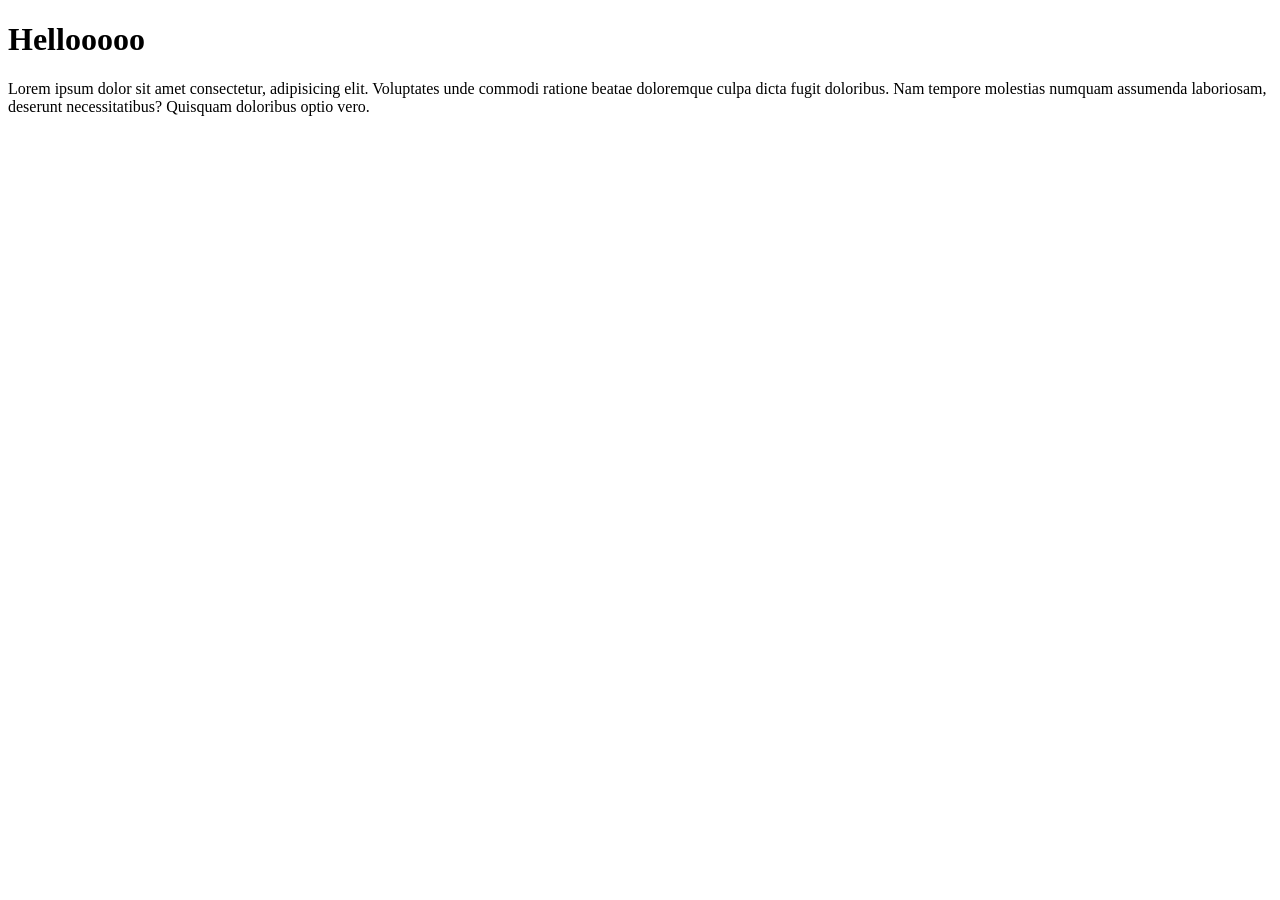
==== index.html @ 4b292b75 "first commit" ====
<!DOCTYPE html>
<html lang="en">
<head>
    <meta charset="UTF-8">
    <meta name="viewport" content="width=device-width, initial-scale=1.0">
    <title>Document</title>
</head>
<body>
    <h1>Hellooooo</h1>
    <p>Lorem ipsum dolor sit amet consectetur, adipisicing elit. Voluptates unde commodi ratione beatae doloremque culpa dicta fugit doloribus. Nam tempore molestias numquam assumenda laboriosam, deserunt necessitatibus? Quisquam doloribus optio vero.</p>
    
</body>
</html>
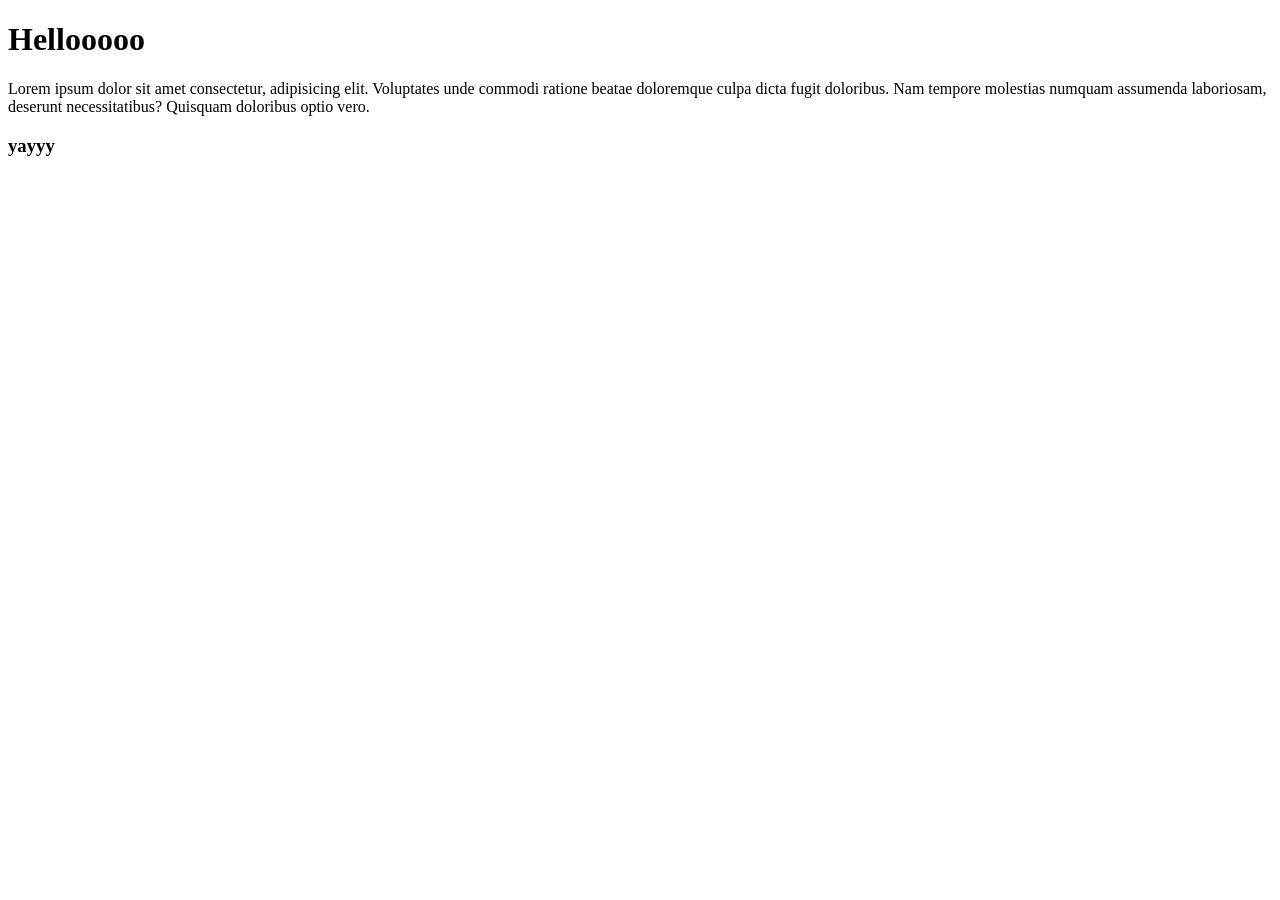
==== commit 6f506590: "update" ====
--- a/index.html
+++ b/index.html
@@ -8,6 +8,9 @@
 <body>
     <h1>Hellooooo</h1>
     <p>Lorem ipsum dolor sit amet consectetur, adipisicing elit. Voluptates unde commodi ratione beatae doloremque culpa dicta fugit doloribus. Nam tempore molestias numquam assumenda laboriosam, deserunt necessitatibus? Quisquam doloribus optio vero.</p>
-    
+    <h3>yayyy</h3>
+
+
+    <script src="./script.js"></script>
 </body>
 </html>
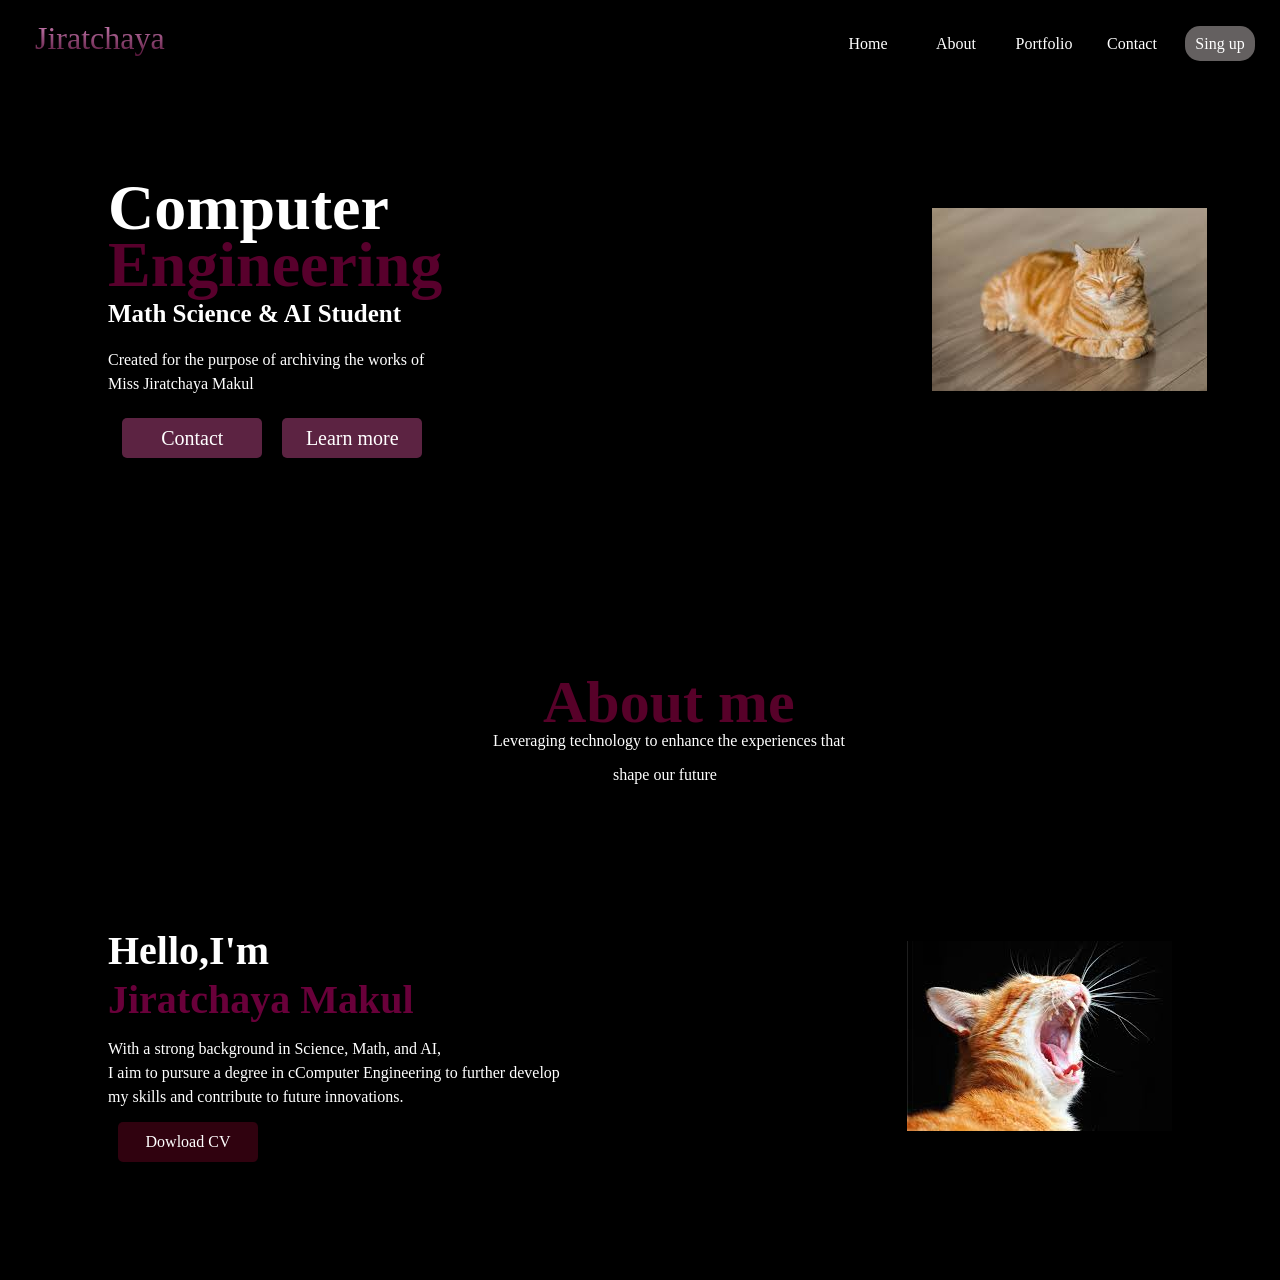
==== commit f09ea24d: "jiratchaya93" ====
--- a/index.html
+++ b/index.html
@@ -1,16 +1,104 @@
 <!DOCTYPE html>
 <html lang="en">
+
 <head>
     <meta charset="UTF-8">
     <meta name="viewport" content="width=device-width, initial-scale=1.0">
     <title>Document</title>
+    <link rel="stylesheet" href="style.css">
 </head>
+
 <body>
-    <h1>Hellooooo</h1>
-    <p>Lorem ipsum dolor sit amet consectetur, adipisicing elit. Voluptates unde commodi ratione beatae doloremque culpa dicta fugit doloribus. Nam tempore molestias numquam assumenda laboriosam, deserunt necessitatibus? Quisquam doloribus optio vero.</p>
-    <h3>yayyy</h3>
+
+    <!--Navbar Section-->
+    <div class="navbar">
+        <div class="navbar-main">
+            <div class="navbar-container">
+                <a href="#home" class="navbar-logo">Jiratchaya</a>
+            </div>
+            <ul class="navbar-menu">
+                <li class="navbar-item">
+                    <a href="#home" class="navbar-links">Home</a>
+                </li>
+                <li class="navbar-item">
+                    <a href="#about" class="navbar-links">About</a>
+
+                </li>
+                <li class="navbar-item">
+                    <a href="#port" class="navbar-links">Portfolio</a>
+
+                </li>
+                <li class="navbar-item">
+                    <a href="#contact" class="navbar-links">Contact</a>
+
+                </li>
+                <li class="navbar-btn">
+                    <a href="#" class="button">Sing up</a>
+
+                </li>
+            </ul>
+
+        </div>
+    </div>
+
+    <!--Main Section-->
+
+    <div class="main">
+        <div class="Infomation">
+            <h1 class="Main-text">Computer</h1>
+            <h1 class="sub-main-text">Engineering</h1>
+            <h4 class="Sub-text">Math Science & AI Student</h4>
+            <p class="text">Created for the purpose of archiving the works of</p>
+            <p class="text">Miss Jiratchaya Makul</p>
+        </div>
+
+        <div class="Main-btn">
+            <li class="Main-btn-item">
+                <a href="#" class="Main-btn-link">Contact</a>
+            </li>
+            <li class="Main-btn-item">
+                <a href="#" class="Main-btn-link">Learn more</a>
+            </li>
+
+        </div>
+
+        <div class="img">
+            <img src="[data-uri]"
+                alt="">
+        </div>
+
+    </div>
+
+    <!--About Section-->
+
+    <div class="About">
+        <div class="About-head">
+            <h1>About me</h1>
+            <p class="about-first-text">Leveraging technology to enhance the experiences that </p>
+            <p class="about-sec-text">shape our future</p>
+        </div>
+
+        <div class="About-left">
+            <div>
+                <h1 class="AB-left-F">Hello,I'm</h1>
+                <h1 class="AB-left-S">Jiratchaya Makul</h1>
+                <p>With a strong background in Science, Math, and AI,</p>
+                <p>I aim to pursure a degree in cComputer Engineering to further develop</p>
+                <p>my skills and contribute to future innovations.</p>
+
+                <li class="About-btn">
+                    <a href="#" class="About-item">Dowload CV</a>
+                </li>
+            </div>
+
+            <img src="[data-uri]"
+                alt="">
+        </div>
+    </div>
+
 
 
     <script src="./script.js"></script>
 </body>
+
 </html>
--- a/style.css
+++ b/style.css
@@ -0,0 +1,273 @@
+body {
+    background-color: black;
+}
+
+
+/* Navbar section */
+
+
+.navbar {
+    justify-content: center;
+    align-items: center;
+    display: flex;
+    top: 0;
+    /* z-index: 999; */
+    
+    position: fixed;
+}
+
+.navbar-main {
+    background-color: #3b3b3b;
+}
+
+.navbar__container {
+    display: flex;
+    justify-content: space-between;
+    height: 80px;
+    z-index: 1;
+    width: 100%;
+    max-width: 1300px;
+    margin: 0 auto;
+    padding: 0 50px;
+}
+
+.navbar-menu {
+    right: 15px;
+    display: flex;
+    align-items: center;
+    position: fixed;
+    top: 10px;
+    margin-right: 10px;
+    text-align: center;
+    background-color: #000000;
+}
+
+.navbar-item {
+    justify-content: center;
+    margin-right: 18px;
+    text-decoration: none;
+    
+    height: 35px;
+    width: 70px;
+    border-radius: 15px;
+    text-align: center;
+    display: flex;
+    align-items: center;
+}
+
+.navbar-links:hover {
+    color: #b33a84;
+    transition: 0.2s;
+    transform: scale(1.1);
+
+}
+
+.navbar-links {
+    text-decoration: none;
+    align-items: center;
+    justify-content: center;
+    text-align: center;
+    color: #ffffff;
+    bottom: 0;
+    padding-bottom: 0;
+}
+
+.navbar-btn {
+    justify-content: center;
+    text-decoration: none;
+    background-color: rgb(100, 96, 96);
+    height: 35px;
+    width: 70px;
+    border-radius: 15px;
+    text-align: center;
+    display: flex;
+    align-items: center;
+}
+
+.navbar-btn:hover {
+    transform: scale(1.1);
+    transition: 0.2s;
+    background-color: #3b3b3b;
+}
+
+.button {
+    text-decoration: none;
+    color: rgb(255, 255, 255);
+}
+
+.navbar-logo {
+    background-color: rgb(218, 63, 153);
+    background-image: linear-gradient(to top, #531236 0%, #d386bc 
+    100%);
+    background-size: 100%;
+    -webkit-background-clip: text;
+    -moz-background-clip: text;
+    -webkit-text-fill-color: transparent;
+    -moz-text-fill-color: transparent;
+    display: flex;
+    align-items: center;
+    text-decoration: none;
+    font-size: 2rem;
+    position: fixed;
+    left: 35px;
+    margin: auto;
+    top: 20px;
+}
+
+/* Main section */
+
+
+     
+
+.Main-text {
+    color: #ffffff;
+    font-size: 4rem;
+}
+
+.sub-main-text {
+    color: #58002c;
+    margin-top: -60px;
+    font-size: 4rem;
+}
+
+.Sub-text {
+    color: #ffffff;
+    margin-top: -45px;
+    font-size: 25px;
+}
+
+.text {
+    color: #ffffff;
+    font-size: 1rem;
+    margin-top: -10px;
+}
+
+.main {
+    display: flex;
+}
+
+.Infomation {
+    margin-top: 120px;
+    margin-left: 100px;
+    font-size: 1.6rem;
+}
+
+.img {
+    margin-left: 500px;
+    margin-top: 200px;
+}
+
+.Main-btn {
+    display: flex;
+    margin-top: 400px;
+    margin-left: -330px;
+    background-color: #000000;
+    justify-content: center;
+    align-items: center;
+    border-radius: 5px;
+
+}
+
+.Main-btn-item{
+    display: flex;
+    justify-content:center;
+    align-items: center;
+    width: 140px;
+    height: 40px;
+    margin: 10px;
+    background-color: #5c2342;
+    border-radius: 5px;
+
+}
+
+.Main-btn-link {
+    text-decoration: none;
+    color: #ffffff;
+    font-size: 20px;
+
+}
+
+.Main-btn-item:hover {
+    background-color: #50002c;
+    transform: scale(1.1);
+    transition: 0.5s;
+}
+
+/* About section */
+
+.About {
+    margin-top: 200px;
+    
+
+}
+
+.About-head h1{
+    color: #570129;
+    font-size: 60px;
+    margin-left: 535px;
+}
+
+.About-head p{
+    color: #ffffff;
+
+}
+
+.about-first-text {
+    margin-top: -45px;
+    margin-left: 485px;
+
+}
+
+.about-sec-text {
+    margin-left: 605px;
+}
+
+.About-left {
+    color: #ffffff;
+    /* margin-top: 100px;
+    margin-left: 100px; */
+    display: flex;
+    align-items: center;
+    justify-content: space-between;
+    padding: 100px;
+}
+.AB-left-S {
+    color: #69003a;
+    margin-top: -25px;
+    font-size: 40px;
+}
+
+.AB-left-F {
+    font-size: 40px;
+}
+
+.About-left p {
+    margin-top: -10px;
+}
+
+.About-btn {
+    display: flex;
+    justify-content:center;
+    align-items: center;
+    width: 140px;
+    height: 40px;
+    margin: 10px;
+    background-color: #30020f;
+    border-radius: 5px;
+    
+
+}
+
+.About-item {
+    color: #ffffff;
+    text-decoration: none;
+}
+
+.About-btn:hover {
+    background-color: #531236;
+    transition: 0.5s;
+    transform: scale(1.1);
+}
+
+.About-left img { 
+}
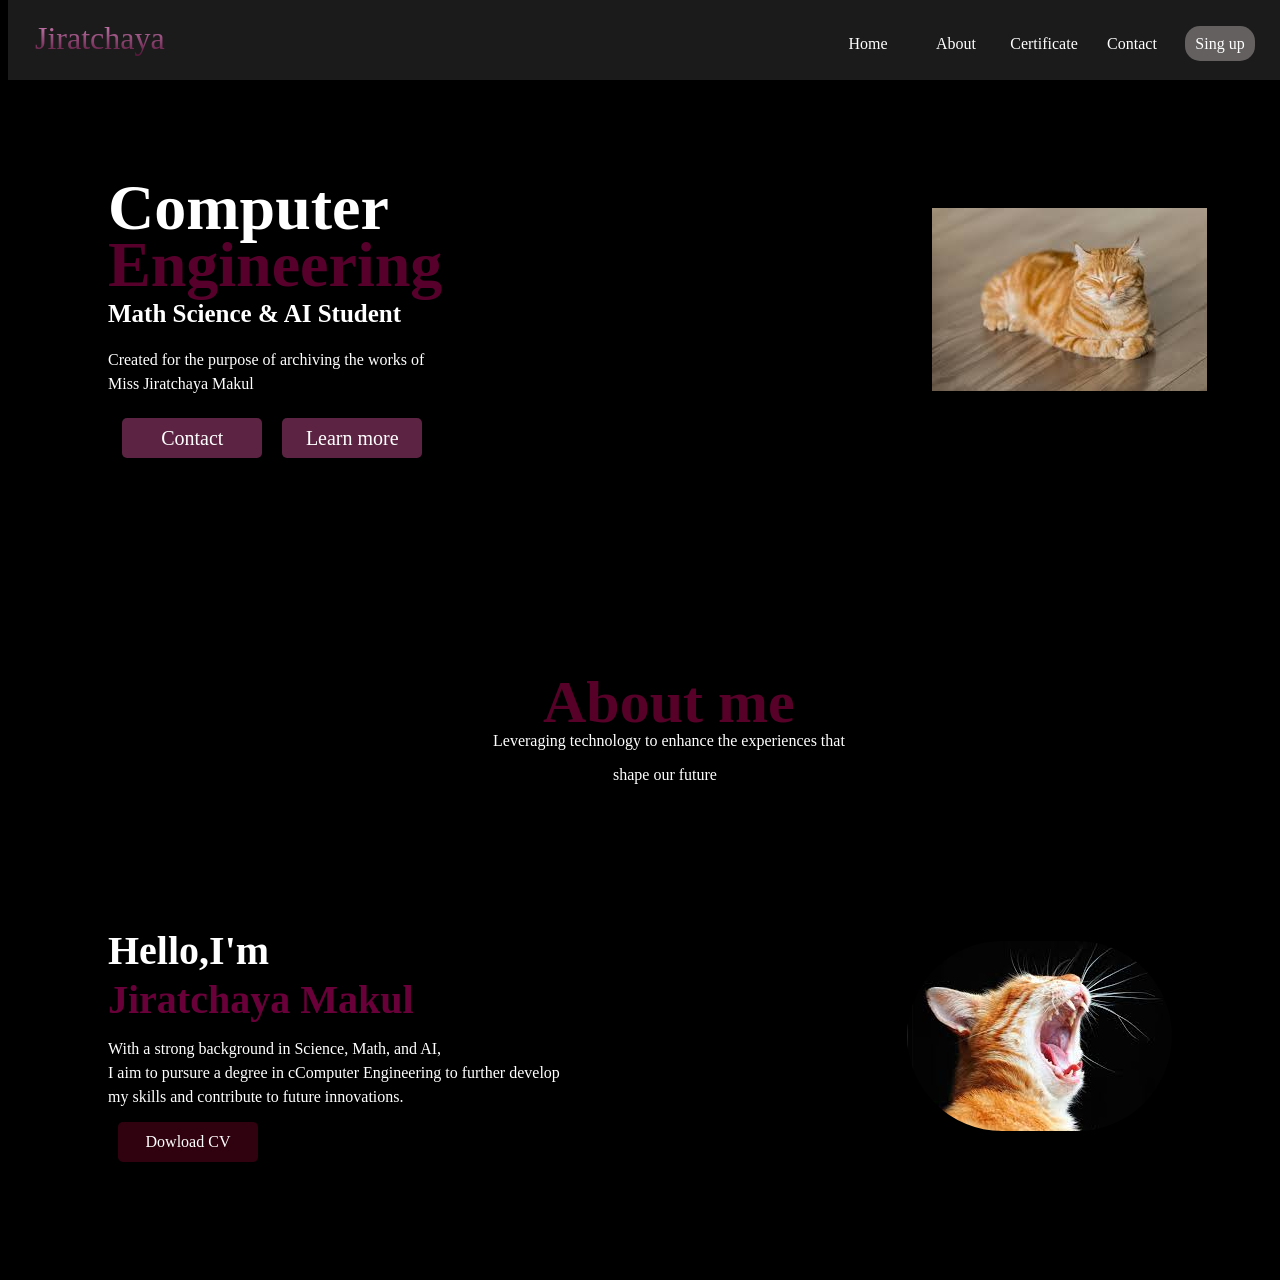
==== commit 9a2486e2: "update" ====
--- a/index.html
+++ b/index.html
@@ -25,7 +25,7 @@
 
                 </li>
                 <li class="navbar-item">
-                    <a href="#port" class="navbar-links">Portfolio</a>
+                    <a href="Infomation.html" class="navbar-links">Certificate</a>
 
                 </li>
                 <li class="navbar-item">
@@ -43,7 +43,7 @@
 
     <!--Main Section-->
 
-    <div class="main">
+    <div class="main" id="home">
         <div class="Infomation">
             <h1 class="Main-text">Computer</h1>
             <h1 class="sub-main-text">Engineering</h1>
@@ -71,7 +71,7 @@
 
     <!--About Section-->
 
-    <div class="About">
+    <div class="About" id="about">
         <div class="About-head">
             <h1>About me</h1>
             <p class="about-first-text">Leveraging technology to enhance the experiences that </p>
--- a/style.css
+++ b/style.css
@@ -17,15 +17,15 @@
 }
 
 .navbar-main {
-    background-color: #3b3b3b;
-}
-
-.navbar__container {
+    background-color: #1b1b1b;
+}
+
+.navbar-container {
     display: flex;
     justify-content: space-between;
     height: 80px;
     z-index: 1;
-    width: 100%;
+    width: 100vw;
     max-width: 1300px;
     margin: 0 auto;
     padding: 0 50px;
@@ -39,7 +39,7 @@
     top: 10px;
     margin-right: 10px;
     text-align: center;
-    background-color: #000000;
+   
 }
 
 .navbar-item {
@@ -258,6 +258,10 @@
 
 }
 
+.About-left img{
+    border-radius: 100px;
+}
+
 .About-item {
     color: #ffffff;
     text-decoration: none;
@@ -269,5 +273,20 @@
     transform: scale(1.1);
 }
 
-.About-left img { 
+.Portfolio {
+    align-items: center;
+    text-align: center;
+    font-size: 60px;
+    color: #720046;
+
+}
+
+.Certificate {
+    color: #ffffff;
+}
+
+
+
+.tub {
+    color: #ffffff;
 }
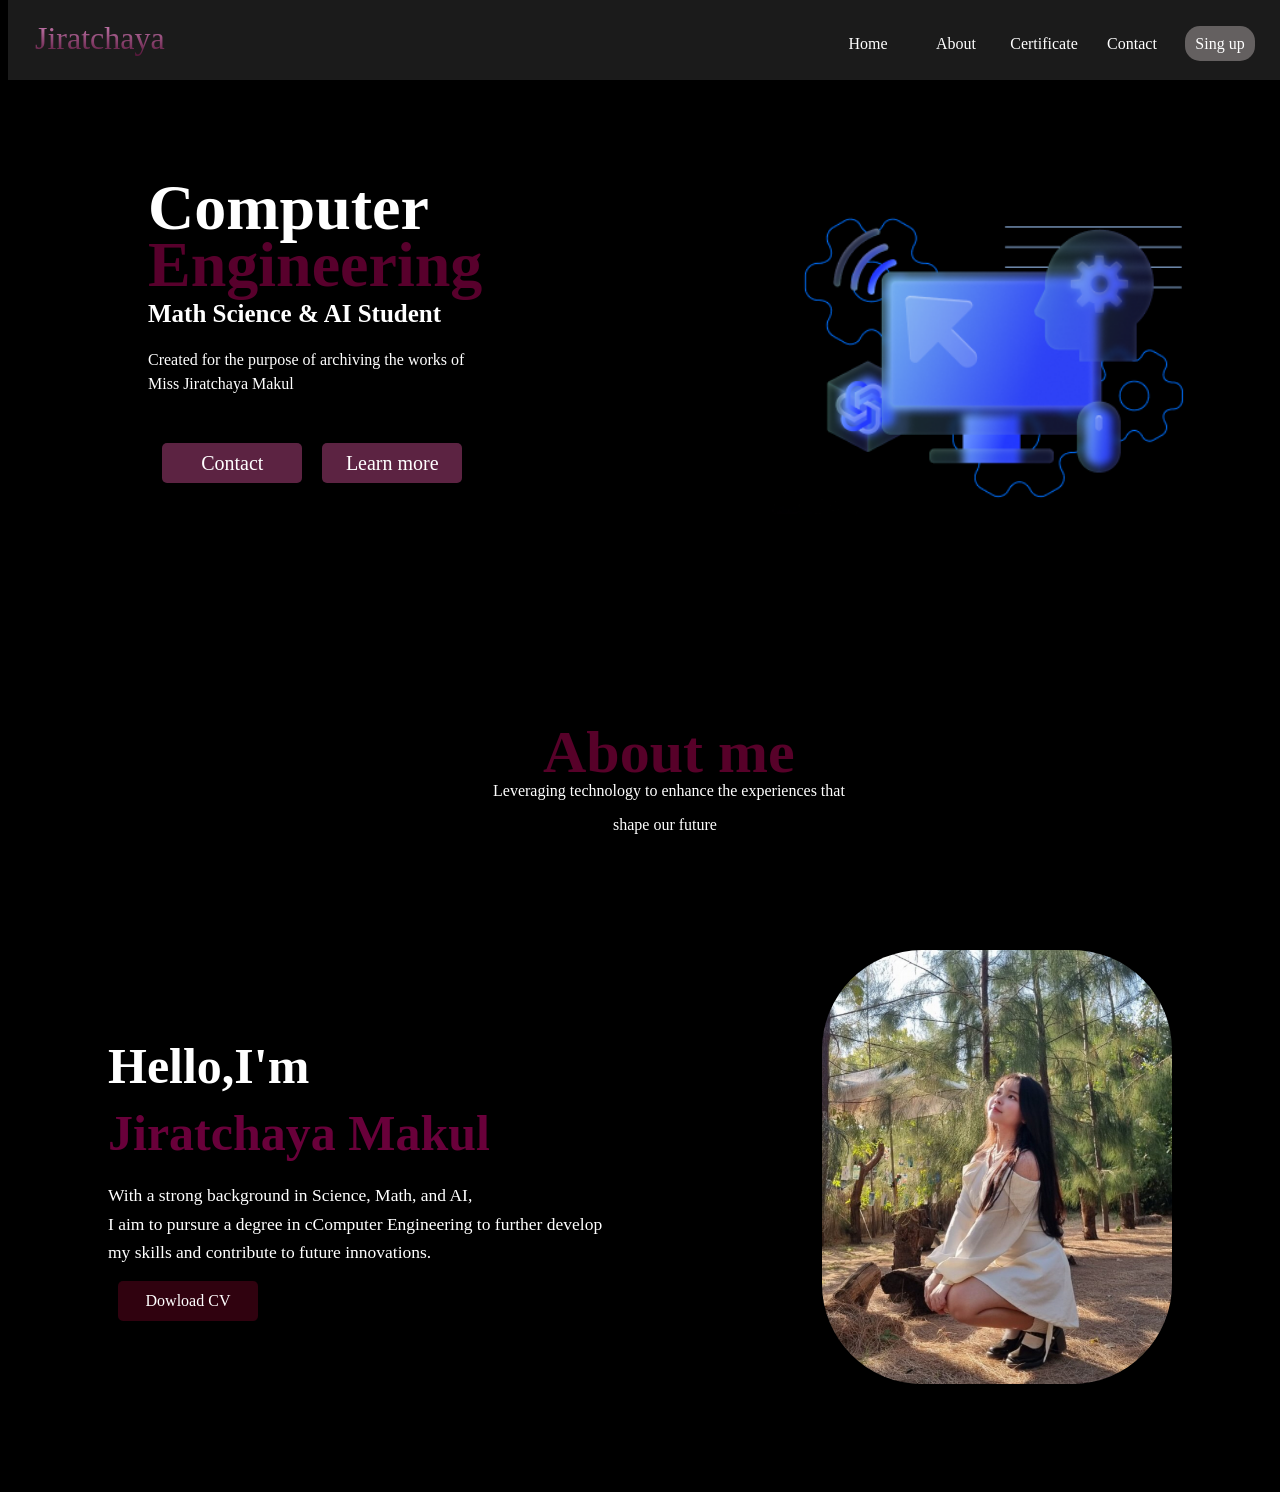
==== commit 5e022fc3: "update" ====
--- a/index.html
+++ b/index.html
@@ -29,7 +29,7 @@
 
                 </li>
                 <li class="navbar-item">
-                    <a href="#contact" class="navbar-links">Contact</a>
+                    <a href="https://www.instagram.com/gxm2.jkm_/?next=%2F" class="navbar-links">Contact</a>
 
                 </li>
                 <li class="navbar-btn">
@@ -54,7 +54,7 @@
 
         <div class="Main-btn">
             <li class="Main-btn-item">
-                <a href="#" class="Main-btn-link">Contact</a>
+                <a href="https://www.instagram.com/gxm2.jkm_/?next=%2F" class="Main-btn-link">Contact</a>
             </li>
             <li class="Main-btn-item">
                 <a href="#" class="Main-btn-link">Learn more</a>
@@ -63,8 +63,7 @@
         </div>
 
         <div class="img">
-            <img src="[data-uri]"
-                alt="">
+            <img src="image.png"alt="" width="450px">
         </div>
 
     </div>
@@ -91,8 +90,7 @@
                 </li>
             </div>
 
-            <img src="[data-uri]"
-                alt="">
+            <img src="CeNextgen .jpg"alt="">
         </div>
     </div>
 
--- a/style.css
+++ b/style.css
@@ -1,6 +1,10 @@
-body {
+html body {
     background-color: black;
-}
+    scroll-snap-type: y mandatory;
+    overflow-y: scroll;
+}
+
+
 
 
 /* Navbar section */
@@ -148,13 +152,14 @@
 
 .Infomation {
     margin-top: 120px;
-    margin-left: 100px;
+    margin-left: 140px;
     font-size: 1.6rem;
 }
 
 .img {
-    margin-left: 500px;
+    margin-left: 300px;
     margin-top: 200px;
+    
 }
 
 .Main-btn {
@@ -230,19 +235,21 @@
     align-items: center;
     justify-content: space-between;
     padding: 100px;
+    scroll-snap-align: center;
 }
 .AB-left-S {
     color: #69003a;
     margin-top: -25px;
-    font-size: 40px;
+    font-size: 50px;
 }
 
 .AB-left-F {
-    font-size: 40px;
+    font-size: 50px;
 }
 
 .About-left p {
     margin-top: -10px;
+    font-size: 17.5px;
 }
 
 .About-btn {
@@ -260,6 +267,7 @@
 
 .About-left img{
     border-radius: 100px;
+    width: 350px;
 }
 
 .About-item {
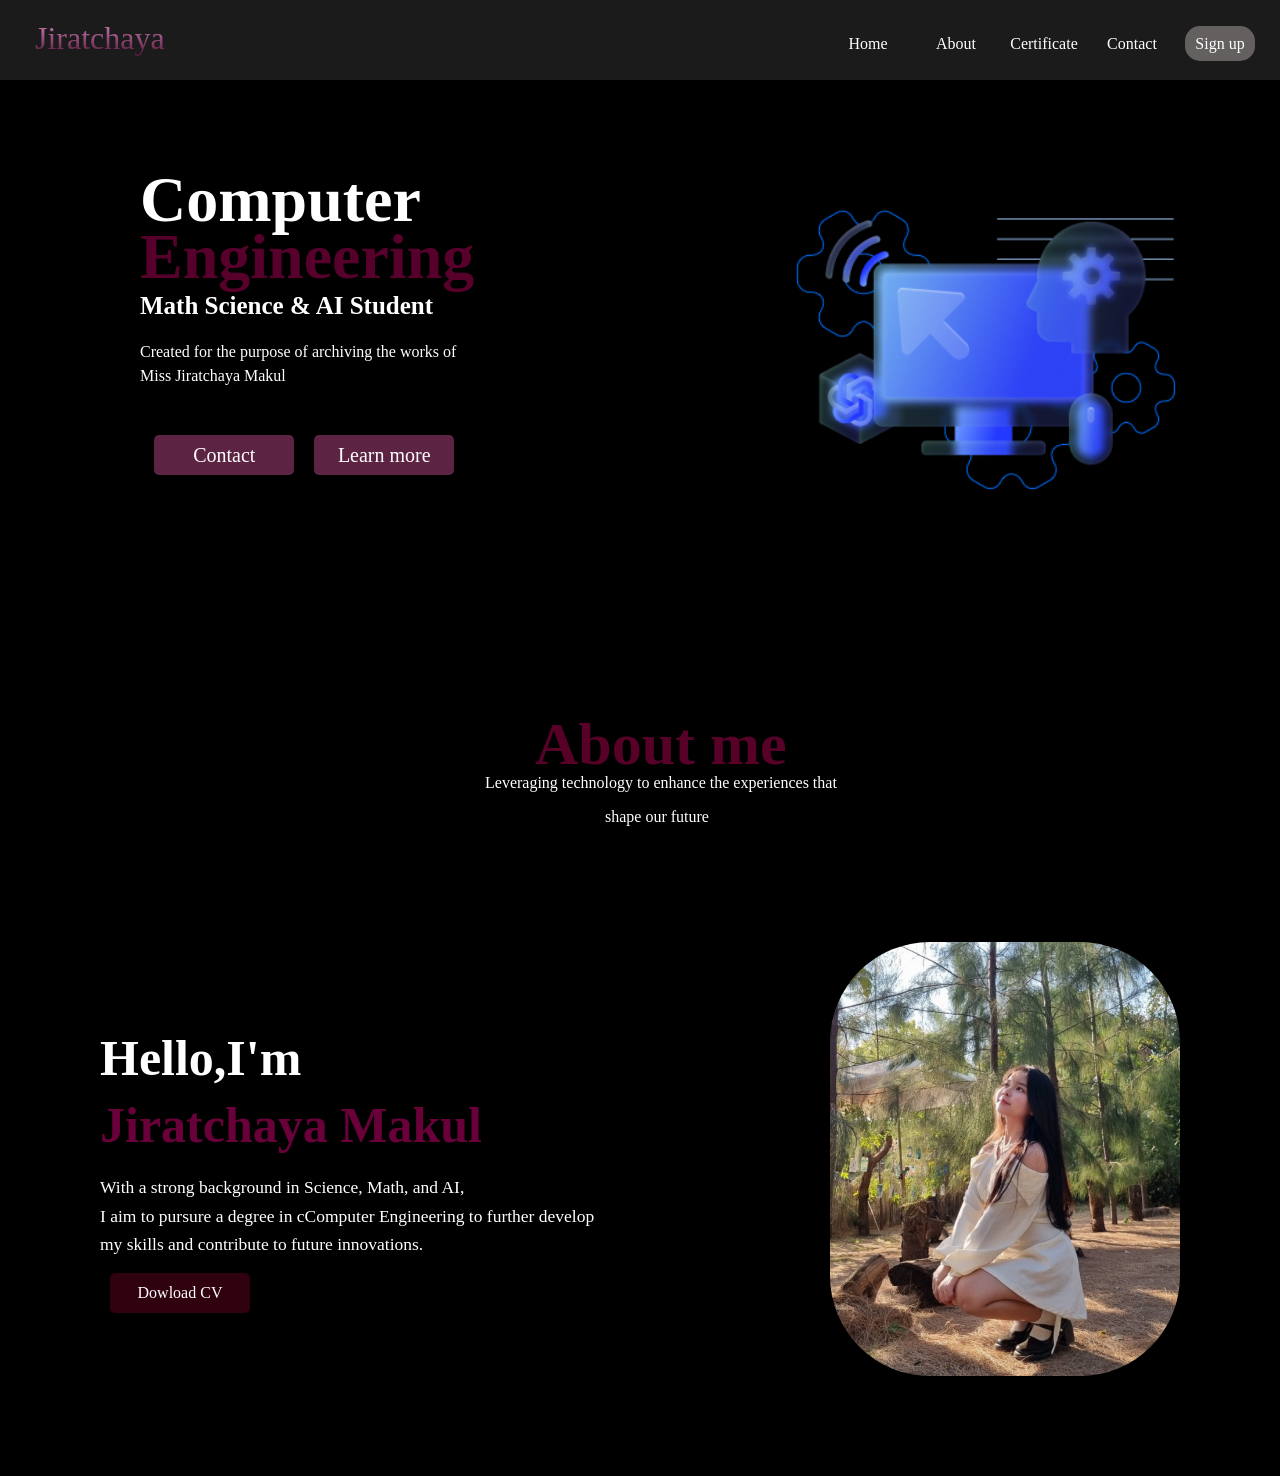
==== commit cc0ae93b: "data" ====
--- a/index.html
+++ b/index.html
@@ -33,7 +33,7 @@
 
                 </li>
                 <li class="navbar-btn">
-                    <a href="#" class="button">Sing up</a>
+                    <a href="#" class="button">Sign up</a>
 
                 </li>
             </ul>
--- a/style.css
+++ b/style.css
@@ -1,7 +1,7 @@
 html body {
     background-color: black;
-    scroll-snap-type: y mandatory;
-    overflow-y: scroll;
+    margin: 0;
+    padding: 0;
 }
 
 
@@ -235,8 +235,8 @@
     align-items: center;
     justify-content: space-between;
     padding: 100px;
-    scroll-snap-align: center;
-}
+}
+    
 .AB-left-S {
     color: #69003a;
     margin-top: -25px;
@@ -251,6 +251,9 @@
     margin-top: -10px;
     font-size: 17.5px;
 }
+
+
+
 
 .About-btn {
     display: flex;
